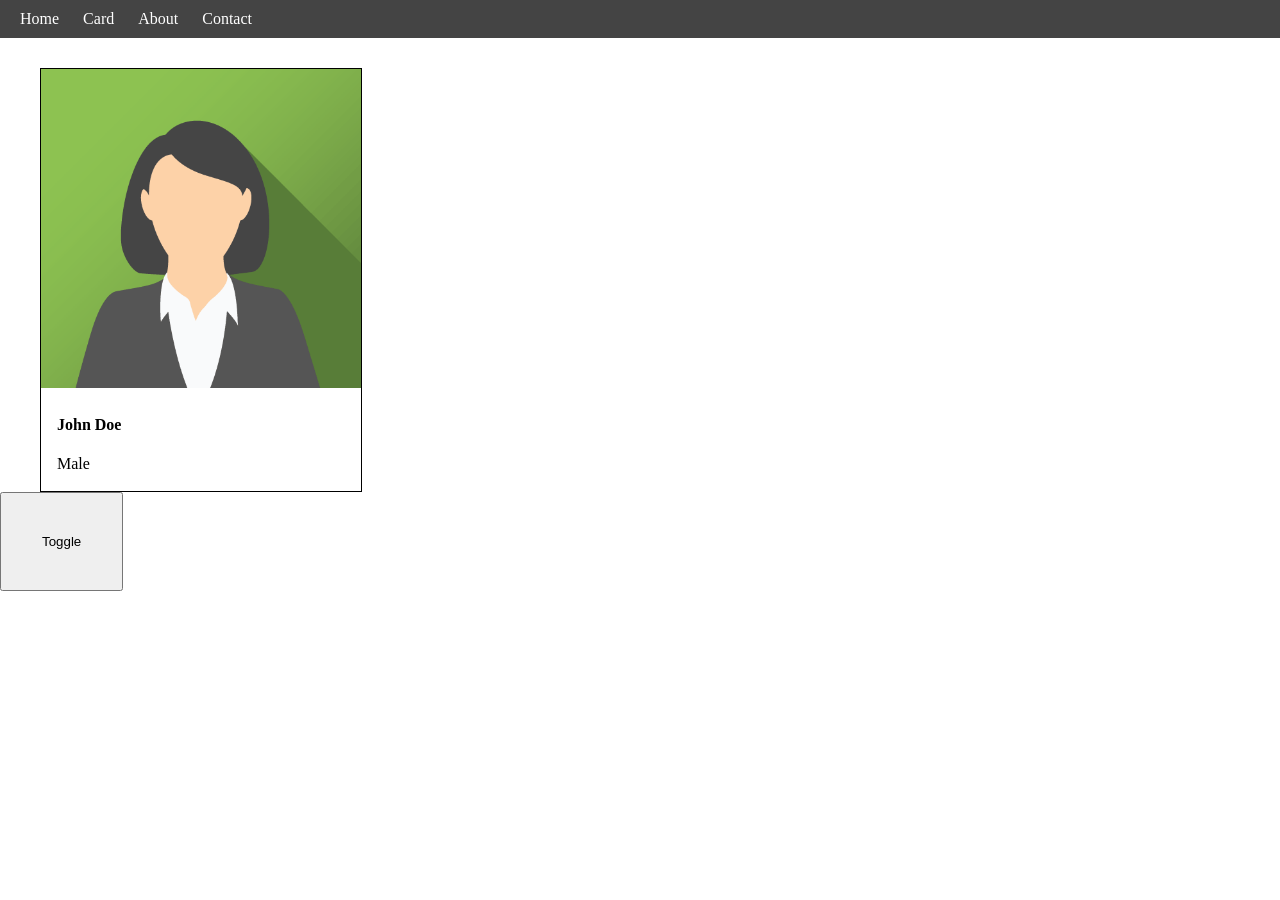
==== src/main/resources/static/card.html @ a59e0a60 "cards button on navbar" ====
<!DOCTYPE html>
<html lang="en">
<head>
    <meta charset="UTF-8">
    <meta name="viewport" content="width=device-width, initial-scale=1.0">
    <title>Document</title>
     <link rel="stylesheet" href="css/style.css">
    <link rel="stylesheet" href="css/card.css">
</head>
<body>
    <div class="navbar">
        <a href="/">Home</a>
        <a href="/card.html">Card</a>
        <a href="#">About</a>
        <a href="#">Contact</a>
    </div>
    <div class="card">
        <img id="userImage" src="images/john.png" alt="Avatar" style="width:100%">
        <div class="container">
            <h4 id="userName"><b>John Doe</b></h4> 
            <p id="userGender">Male</p> 
        </div>
    </div>
    <button onclick="toggleCard()">Toggle</button>
    <script src="javascript/script.js"></script>
</body>
</html>
---- src/main/resources/static/css/style.css ----
h1{
    color: red;
}
/*.card {
  box-shadow: 0 4px 8px 0 rgba(0,0,0,0.2);
  transition: 0.3s;
  width: 20rem;
}
.card:hover {
  box-shadow: 0 8px 16px 0 rgba(0,0,0,0.2);
}
.container {
  padding: 2px 16px;
}*/
body{
  margin:0px;
  padding:0px;
}
.navbar{
  /*border:10px solid black;*/
  background-color:#444;
  padding:10px;
}
.navbar a{
  color:white;
  text-decoration:none;
  padding:10px;
}
.navbar a:hover{
  background-color:#666;

}
---- src/main/resources/static/css/card.css ----
h1{
    color: red;
}
.card {
border:1px solid black;
  margin-left: 40px;
  margin-top:30px;
  width: 25%;
}
.card:hover {
  box-shadow: 0 8px 16px 0 rgba(0,0,0,0.2);
}
.container {
  padding: 2px 16px;
}
button{
    padding: 40px;
}
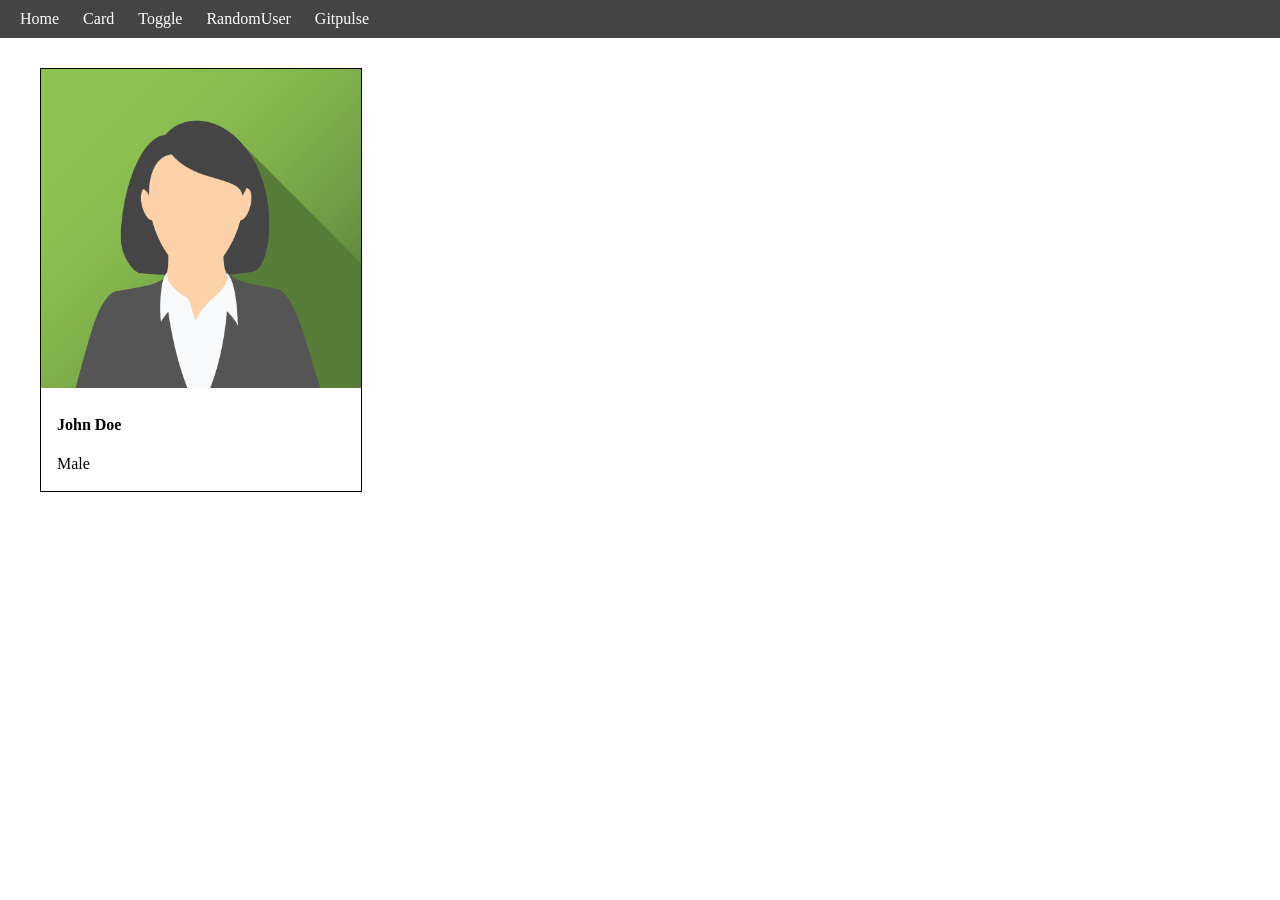
==== commit cff77418: "Added   gitpulse" ====
--- a/src/main/resources/static/card.html
+++ b/src/main/resources/static/card.html
@@ -11,8 +11,9 @@
     <div class="navbar">
         <a href="/">Home</a>
         <a href="/card.html">Card</a>
-        <a href="#">About</a>
-        <a href="#">Contact</a>
+        <a href="/toggle.html">Toggle</a>
+        <a href="/randomuser.html">RandomUser</a>
+         <a href="/gitpulse.html">Gitpulse</a>
     </div>
     <div class="card">
         <img id="userImage" src="images/john.png" alt="Avatar" style="width:100%">
@@ -21,7 +22,6 @@
             <p id="userGender">Male</p> 
         </div>
     </div>
-    <button onclick="toggleCard()">Toggle</button>
     <script src="javascript/script.js"></script>
 </body>
 </html>
--- a/src/main/resources/static/css/card.css
+++ b/src/main/resources/static/css/card.css
@@ -12,7 +12,4 @@
 }
 .container {
   padding: 2px 16px;
-}
-button{
-    padding: 40px;
 }
